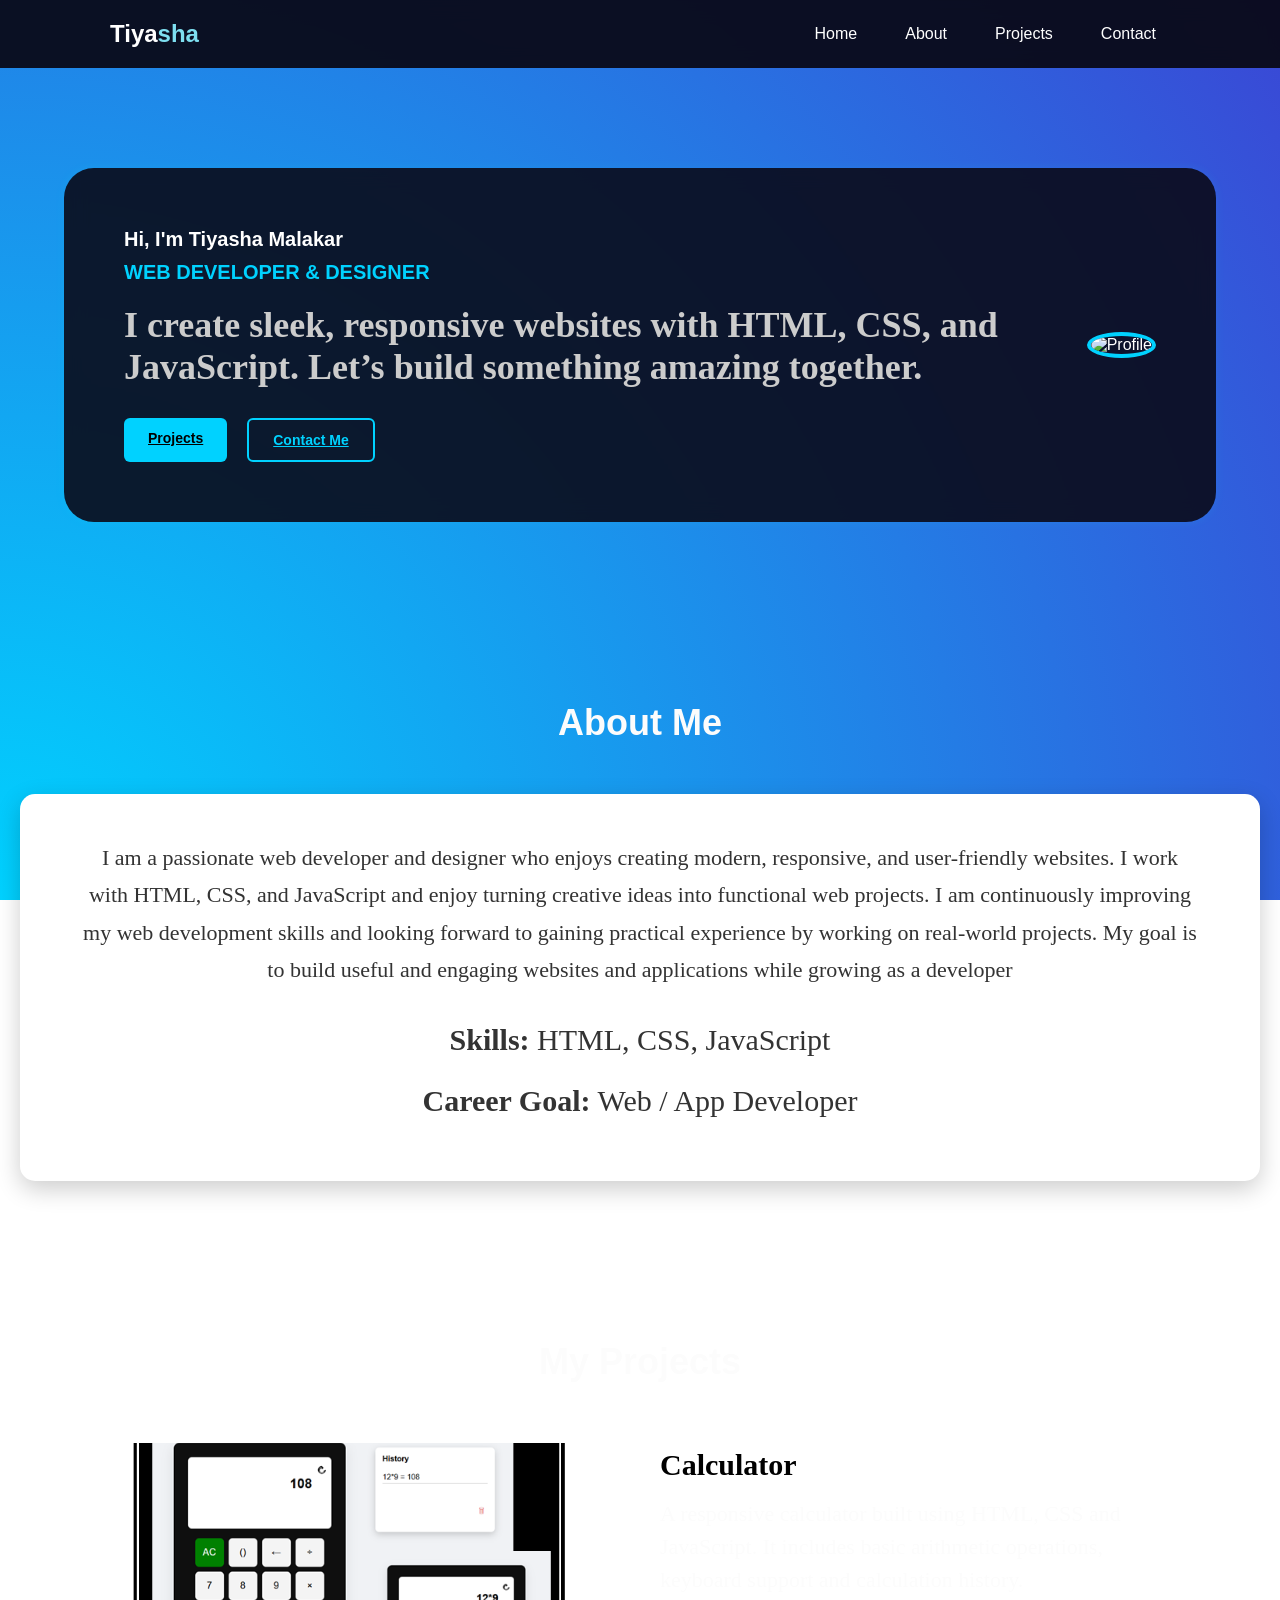
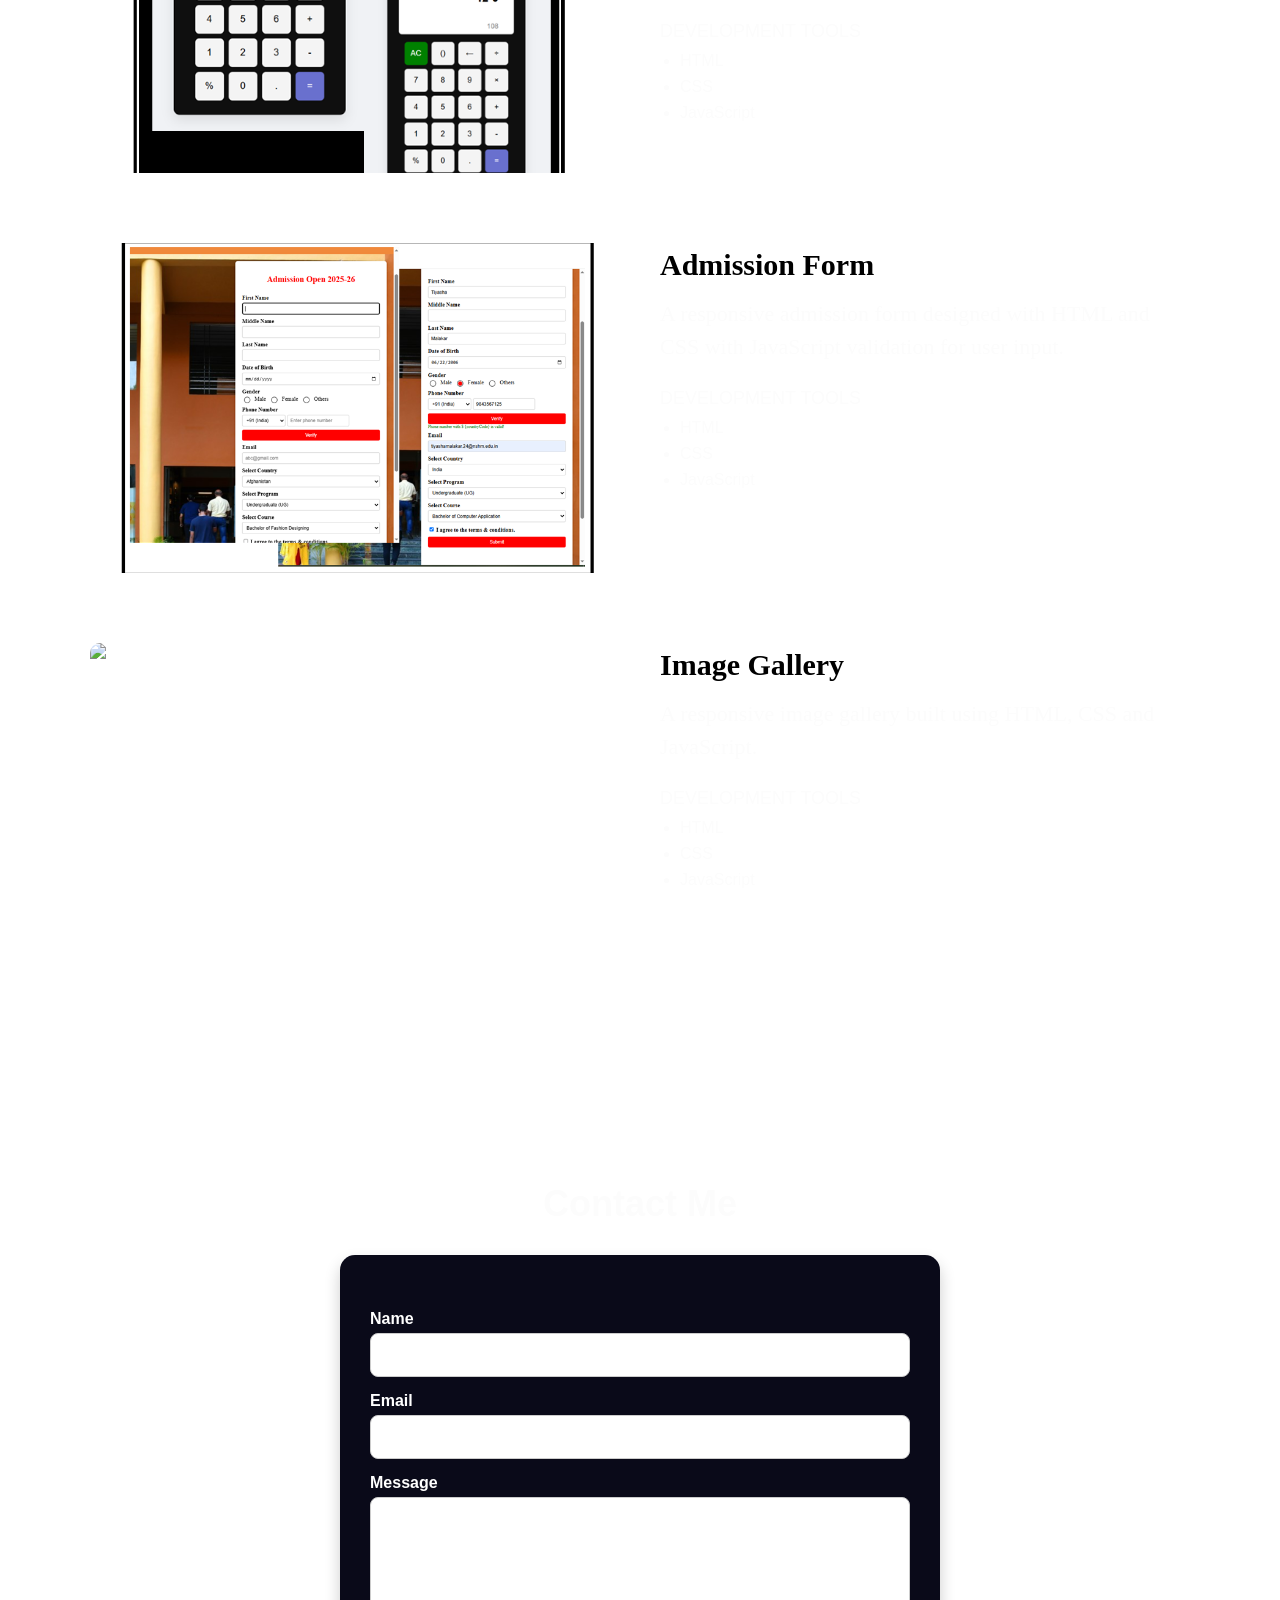
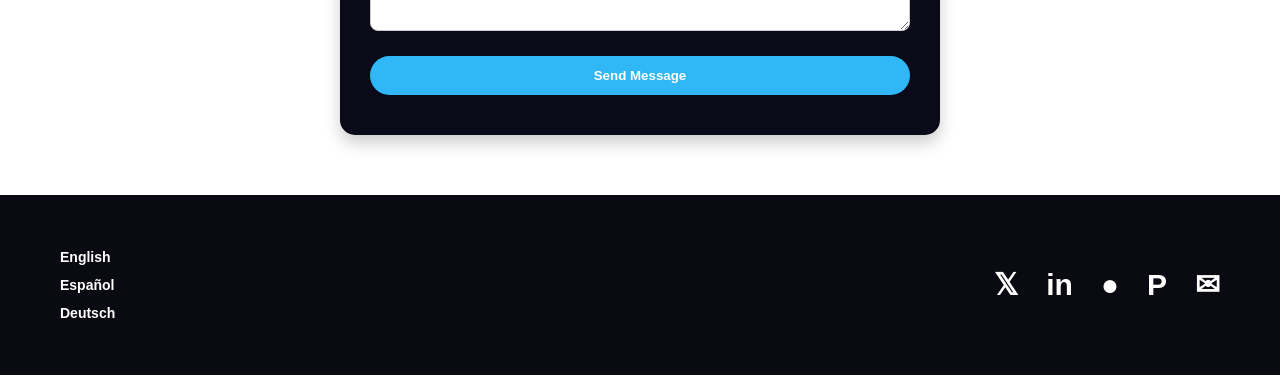
==== Portfolio/index/index.html @ 56ea9edc "Add files via upload" ====
<!DOCTYPE html>
<html lang="en">
<head>
  <meta charset="UTF-8" />
  <meta name="viewport" content="width=device-width, initial-scale=1.0" />
  <title>Tiyasha | Frontend Developer</title>

  <link rel="stylesheet" href="../css/home.css">
  <link rel="stylesheet" href="../css/about.css">
  <link rel="stylesheet" href="../css/projects.css">
  <link rel="stylesheet" href="../css/contact.css">
  <link rel="stylesheet" href="../css/footer.css">
</head>

<body>

  <!-- Header with sticky navbar -->
    <div id="navbar"></div>

  <!-- Home section -->
  <section id="home">
    <div class="main-container">
     <div class="left">
        <h1 data-i18n= "greeting"> Hi, I'm Tiyasha Malakar </h1>
        <h2 data-i18n="profession"> WEB DEVELOPER & DESIGNER</h2>
        <p data-i18n="intro">
          I create sleek, responsive websites with HTML, CSS, and JavaScript. Let’s build something amazing together.
        </p>

       <div class="buttons">
        <a href="#projects" class="btn-primary" data-i18n="projectsBtn">Projects</a>
        <a href="#contact" class="btn-outline" data-i18n="contactBtn">Contact Me</a>
       </div>
      </div>
      <div class="right">
        <img src="../images/profile.jpg" alt="Profile" />
      </div>
    </div>
  </section>

  <!-- About Me Section -->
  <section id="about" class="about-section">
    <h1 data-i18n="aboutTitle">About Me</h1>

    <div class="about-container">
      <div class="about-content">
        <p data-i18n="aboutD">
          I am a passionate web developer and designer who enjoys creating modern, responsive, and user-friendly websites. I work with HTML, CSS, and JavaScript and enjoy turning creative ideas into functional web projects. I am continuously improving my web development skills and looking forward to gaining practical experience by working on real-world projects. My goal is to build useful and engaging websites and applications while growing as a developer
        </p>

        <div class="about-details">
          <p data-i18n="aboutSkills"><strong>Skills:</strong> HTML, CSS, JavaScript</p>
          <p data-i18n="aboutGoal"><strong>Career Goal:</strong> Web / App Developer</p>
        </div>
      </div>
    </div>
  </section>

  <!-- Projects Section -->
  <section id="projects">
    <section class="projects-section">
      <h1 data-i18n="projectsTitle">My Projects</h1>
      <div class="projects-container" id="projectsContainer">
        <!-- Project 1 -->
        <div class="project-card">
          <img src="../images/cal.png" alt="Calculator Project" class="project-image">

          <div class="project-info">

            <h2 data-i18n="pTitle1">Calculator</h2>
            <p data-i18n="pd1">
              A responsive calculator built using HTML, CSS and
              JavaScript. It includes basic arithmetic operations,
              keyboard support and calculation history.
            </p>

            <h3 data-i18n="dt">DEVELOPMENT TOOLS</h3>
            <ul class="project-tools">
              <li>HTML</li>
              <li>CSS</li>
              <li>JavaScript</li>
            </ul>

          </div>
        </div>

        <!-- Project 2 -->
        <div class="project-card">
          <img src="../images/admin.png" alt="Admission Form Project" class="project-image">

          <div class="project-info">

            <h2 data-i18n="pTitle2">Admission Form</h2>
            <p data-i18n="pd2">
              A responsive admission form designed with HTML and CSS
              with JavaScript validation for user input.
            </p>

            <h3 data-i18n="dt">DEVELOPMENT TOOLS</h3>
            <ul class="project-tools">
              <li>HTML</li>
              <li>CSS</li>
              <li>JavaScript</li>
            </ul>

          </div>
        </div>

        <!-- Project 3 -->
        <div class="project-card">
          <img src="../images/imag.png" alt="Image Gallery" class="project-image">

          <div class="project-info">

            <h2 data-i18n="pTitle3">Image Gallery</h2>
            <p data-i18n="pd3">
              A responsive image gallery built using HTML, CSS and JavaScript.
            </p>

            <h3 data-i18n="dt">DEVELOPMENT TOOLS</h3>
            <ul class="project-tools">
              <li>HTML</li>
              <li>CSS</li>
              <li>JavaScript</li>
            </ul>
          </div>
        </div>

      </div>
    </section>
  </section>

  <!-- Contact Section -->
  <section id="contact">
    <section class="contact-section">
     <h1 data-i18n="contactTitle">Contact Me</h1>
      <div class="form-container">
        <form id="contactForm">
          <label for="name" data-i18n="name">Name</label>
          <input type="text" id="name" name="name">

          <label for="email" data-i18n="email">Email</label>
          <input type="email" id="email" name="email">

          <label for="message" data-i18n="message">Message</label>
          <textarea id="message" name="message" rows="6"></textarea>

          <button type="submit" data-i18n="sendButton">Send Message</button>
        </form>
      </div>
    </section>
  </section>

<!-- Footer Section -->
<footer class="footer">

    <div class="footer-languages">
        <a href="#" onclick="changelanguage('en'); return false;">English</a>
        <a href="#" onclick="changelanguage('es'); return false;">Español</a>
        <a href="#" onclick="changelanguage('de'); return false;">Deutsch</a>
    </div>

    <div class="footer-social">
        <a href="#" aria-label="Twitter">𝕏</a>
        <a href="#" aria-label="LinkedIn">in</a>
        <a href="#" aria-label="GitHub">●</a>
        <a href="#" aria-label="Pinterest">P</a>
        <a href="#" aria-label="Email">✉</a>
    </div>

</footer>

  <!-- Navbar -->
  <script>
    fetch("nav.html")
        .then(response => response.text())
        .then(data => {
            document.getElementById("navbar").innerHTML = data;

            const savedLanguage = localStorage.getItem("selectedLanguage");

            if (savedLanguage) {
                changelanguage(savedLanguage);
            }

        });
  </script>

  <!-- Contact -->
  <script src="../js/contact.js"></script>

  <!-- Footer -->
  <script src="../js/footer.js"></script>

</body>
</html>
---- Portfolio/css/home.css ----
* {
  margin: 0;
  padding: 0;
  box-sizing: border-box;
  }
    
  .body {
    background: radial-gradient(circle at bottom left, #00d2ff, #3a47d5);
    background-attachment: fixed;
    font-family: 'Segoe UI', sans-serif;
    color: #fff;
  }

  .main-container {
    margin: 100px auto;
    background: rgba(10, 10, 25, 0.9);
    border-radius: 30px;
    padding: 60px;
    width: 90%;
    display: flex;
    flex-wrap: wrap;
    justify-content: space-between;
    align-items: center;
    backdrop-filter: blur(10px);
    box-shadow: 0 0 10px rgba(0, 255, 255, 0.1);
    transition: box-shadow 0.3s ease;
  }

  .main-container:hover {
    box-shadow: 0 0 40px rgba(0, 255, 255, 0.6);
  }

  .left {
    flex: 1;
    min-width: 300px;
  }

  .left h1 {
    font-size: 20px;
    margin-bottom: 10px;
  }

  .left h2 {
    color: #00d2ff;
    font-size: 20px;
    font-weight: 600;
    margin-bottom: 20px;
  }

  .left p {
    color: #ccc;
    font-size: 36px;
    font-weight: 600;
    font-family:'Times New Roman', Times, serif;
    margin-bottom: 30px;
  }

  .buttons {
    display: flex;
    gap: 20px;
  }

  .buttons a {
    display: inline-block;
    padding: 12px 24px;
    border-radius: 6px;
    cursor: pointer;
    font-weight: 600;
    font-size: 14px;
    transition: 0.3s ease;
  }

  .buttons a:hover {
    transform: translateY(-3px);
  }

  .btn-primary {
    background: #00d2ff;
    color: #000;
  }

  .btn-outline {
    background: transparent;
    border: 2px solid #00d2ff;
    color: #00d2ff;
  }

  .right img {
      width: 400px;
      height: 400px;
      border-radius: 50%;
      object-fit: cover;
      border: 4px solid #00d2ff;
  }

  @media (max-width: 768px) {
    .main-container {
      flex-direction: column;
      text-align: center;
   }

   .right {
      margin-top: 30px;
    }
  }
---- Portfolio/css/about.css ----
/* About Me Section */

.about-section {
    width: 100%;
    padding: 80px 20px;
    box-sizing: border-box;
}

.about-section h1 {
    text-align: center;
    color: #fcfcfc;
    font-size: 36px;
    margin: 0 0 50px 0;
}

.about-container {
    max-width: 1300px;
    margin: 0 auto;
    background: white;
    padding: 45px 60px;
    box-sizing: border-box;
    border-radius: 15px;
    text-align: center;
    box-shadow: 0 8px 25px rgba(0, 0, 0, 0.2);
}

.about-content {
    font-family: 'Times New Roman', Times, serif;
}

.about-content p {
    color: #333;
    font-size: 22px;
    line-height: 1.7;
    margin: 0 auto 25px auto;
}

.about-details {
    margin-top: 25px;
}

.about-details p {
    color: #333;
    font-size: 30px;
    margin-bottom: 10px;
}

.about-details strong {
    font-weight: 700 !important;
}

/* Mobile */

@media (max-width: 768px) {

    .about-section {
        padding: 60px 15px;
    }

    .about-section h1 {
        font-size: 30px;
        margin-bottom: 35px;
    }

    .about-container {
        padding: 30px 20px;
    }

    .about-content p {
        font-size: 18px;
    }

    .about-details p {
        font-size: 17px;
    }
}
---- Portfolio/css/projects.css ----
/* Projects Section */
#projects{
    width: 100%;
}

#projects .projects-section {
    width: 100%;
    padding: 80px 20px;
    box-sizing: border-box;
}

#projects .projects-section > h1 {
    display: block;
    width: 100%;
    text-align: center;
    font-size: 36px;
    color: #fcfcfc;
    margin: 0 auto 60px auto;
}


/* Main project container */
.projects-container {
    width: 100%;
    max-width: 1100px;
    margin: 0 auto;
}


/* Individual project */
.project-card {
    display: grid;
    grid-template-columns: 1fr 1fr;
    gap: 40px;
    align-items: start;
    margin-bottom: 70px;
}


/* Project image */
.project-image {
    width: 100%;
    height: 330px;
    object-fit: cover;
    border-radius: 10px;
    display: block;
}


/* Project information */
.project-info {
    padding-top: 5px;
}

.project-info h2 {
    color: #000000;
    font-size: 30px;
    font-family:'Bodoni Mt Black', serif;
    margin: 0 0 15px 0;
}

.project-info p {
    color: #fcfcfc;
    font-size: 22px;
    font-family:'Times New Roman', Times, serif;
    line-height: 1.5;

    margin-bottom: 25px;
}

/* Development tools */
.project-info h3 {
    color: #fcfcfc;
    font-size: 18px;
    font-weight: 500;
    margin-bottom: 10px;
}

.project-tools {
    padding-left: 20px;
    margin: 0;
}

.project-tools li {
    color: #fcfcfc;
    font-size: 16px;
    font-weight: 400;
    margin-bottom: 8px;
}


/* Hover effect */
.project-card {
    transition: transform 0.3s ease;
}

.project-card:hover {
    transform: translateY(-3px);
}

/* Tablet */
@media (max-width: 900px) {

    .project-card {
        grid-template-columns: 1fr;
        gap: 25px;
    }

    .project-image {
        height: 350px;
    }

}

/* Mobile */
@media (max-width: 600px) {

    .projects-section {
        padding: 60px 15px;
    }

    .projects-section h1 {
        font-size: 30px;
        margin-bottom: 40px;
    }

    .project-image {
        height: 250px;
    }

    .project-info h2 {
        font-size: 20px;
    }

    .project-info p {
        font-size: 14px;
    }

}
---- Portfolio/css/contact.css ----
body {
    margin: 0;
    font-family: 'Aerial', sans-serif;
    background-color: #f9f9f9;
    color: #fff;
}

.contact-section {
    padding: 60px 20px;
    max-width: 1000px;
    margin: auto;
}

.contact-section h1 {
    color: #fcfcfc;
    font-size: 36px;
    margin-bottom: 30px;
    text-align: center;
}

.form-container {
    background-color: #0a0a19;
    padding: 40px 30px;
    border-radius: 15px;
    box-shadow: 0 8px 16px rgba(0, 0, 0, 0.2);
    max-width: 600px;
    margin: 0 auto;
}

/* Contact form */
#contactForm {
    display: flex;
    flex-direction: column;
}

/* Labels */
#contactForm label {
    margin-top: 15px;
    margin-bottom: 5px;
    font-weight: 600;
    color: white;
}

/* Inputs and textarea */
#contactForm input,
#contactForm textarea {
    padding: 12px;
    font-family:'Times New Roman', Times, serif;
    font-size: 16px;
    border: 1px solid #ccc;
    border-radius: 8px;
    outline: none;
    box-sizing: border-box;
    width: 100%;
}

/* Focus effect */
#contactForm input:focus,
#contactForm textarea:focus {
    border-color: #30b7f5;
    box-shadow: 0 0 5px rgba(48, 183, 245, 0.5);
}

/* Submit button */
#contactForm button[type="submit"] {
    margin-top: 25px;
    background: #30b7f5;
    color: white;
    padding: 12px;
    border: none;
    border-radius: 25px;
    font-weight: bold;
    cursor: pointer;
    transition: background 0.3s ease;
}

/* Button hover */
#contactForm button[type="submit"]:hover {
    background: #1ca7e0;
}

/* Mobile */
@media (max-width: 768px) {

    .contact-section {
        padding: 40px 15px;
    }

    .form-container {
        padding: 30px 20px;
    }
}
---- Portfolio/css/footer.css ----
/* Footer */
.footer {
    min-height: 180px;
    background: #0a0a12;
    display: flex;
    align-items: center;
    justify-content: space-between;
    padding: 40px 60px;
    box-sizing: border-box;
}

/* Languages on the left */
.footer-languages {
    display: flex;
    flex-direction: column;
    gap: 12px;
}

.footer-languages a {
    color: white;
    text-decoration: none;
    font-size: 14px;
    font-weight: 600;
    transition: 0.3s ease;
}

.footer-languages a:hover {
    color: #00d2ff;
}

/* Social icons in the center */
.footer-social {
    display: flex;
    align-items: center;
    justify-content: center;
    gap: 28px;
}

.footer-social a {
    color: white;
    text-decoration: none;
    font-size: 30px;
    font-weight: bold;
    transition: 0.3s ease;
}

.footer-social a:hover {
    color: #00d2ff;
    transform: translateY(-3px);
}

/* Mobile */
@media (max-width: 768px) {

    .footer {
        flex-direction: column;
        gap: 30px;
        padding: 40px 20px;
        text-align: center;
    }

    .footer-languages {
        align-items: center;
    }

    .footer-social {
        gap: 20px;
    }
}
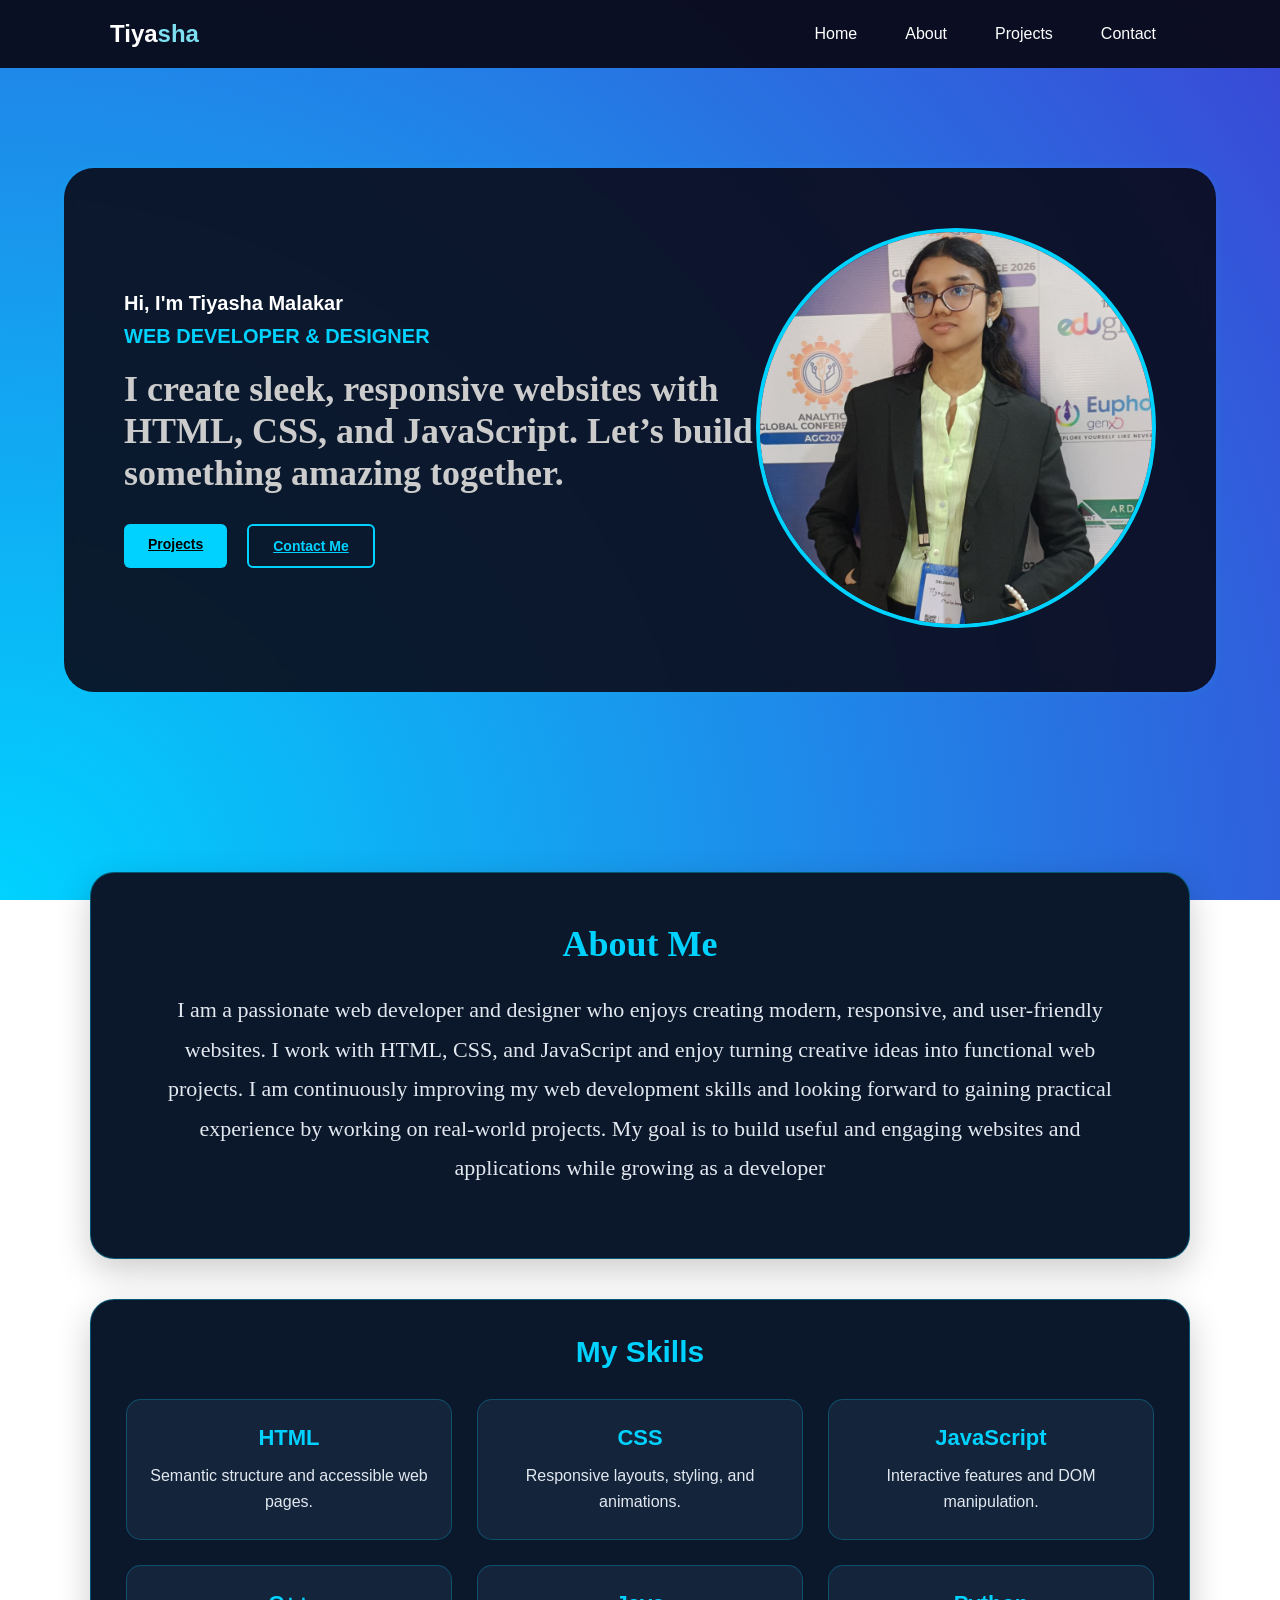
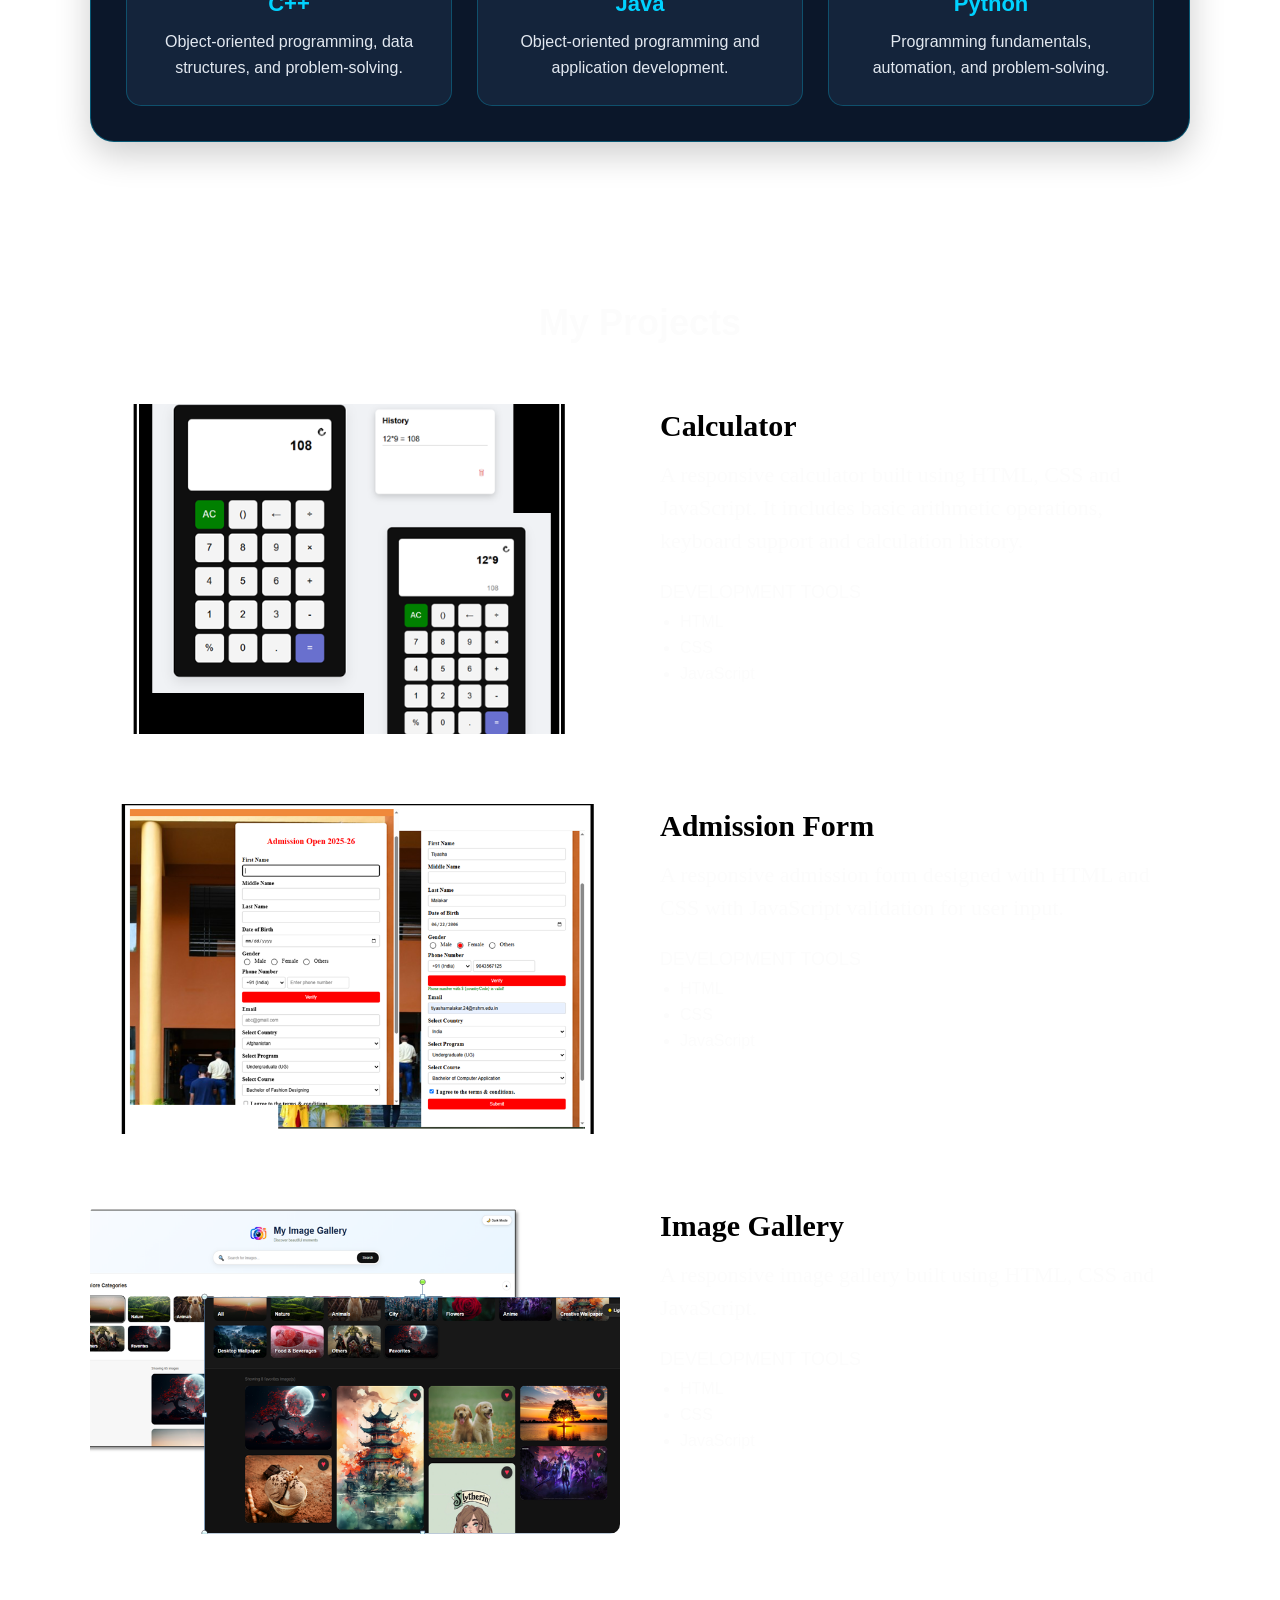
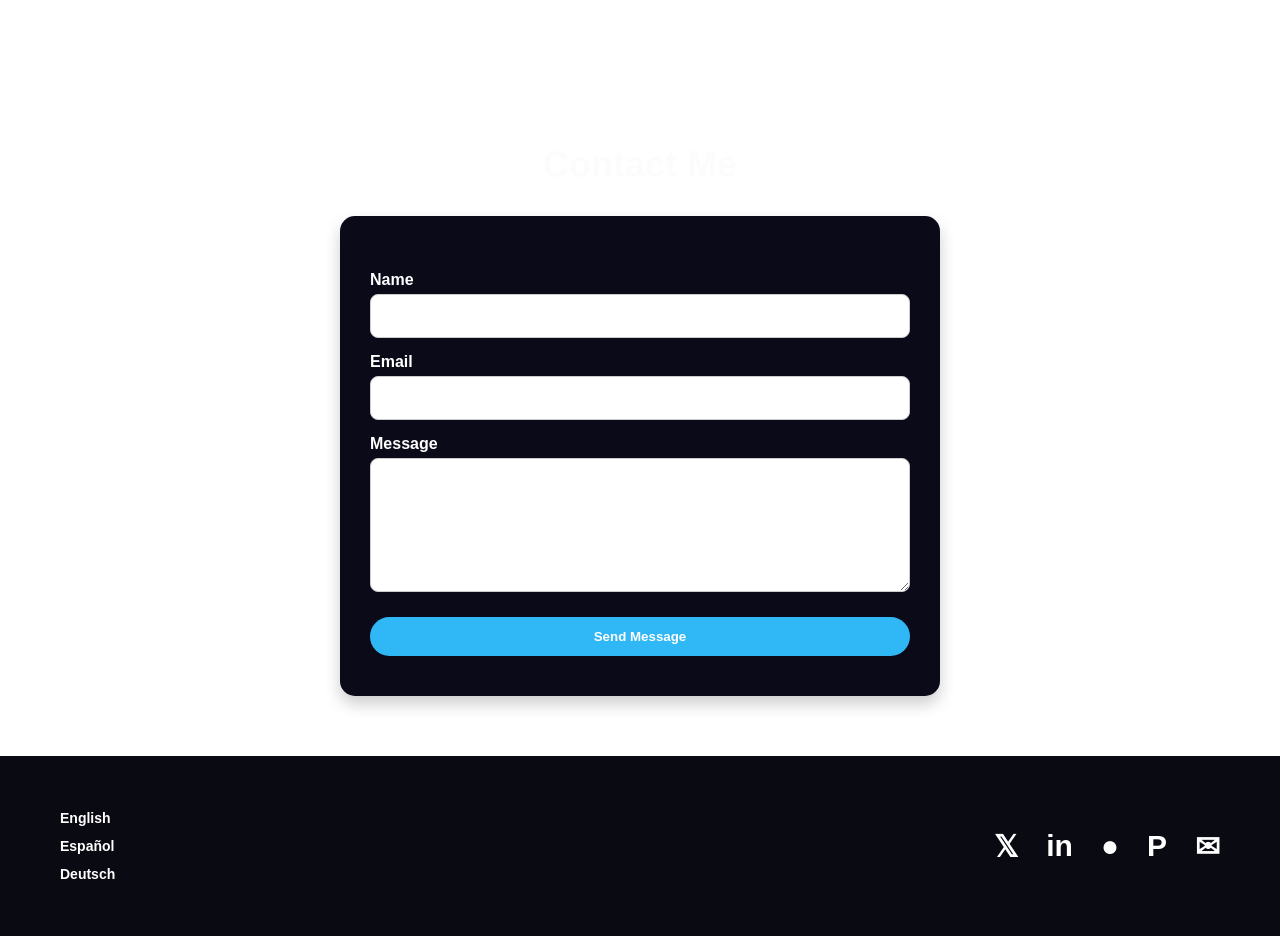
==== commit 51dd5541: "updated" ====
--- a/Portfolio/index/index.html
+++ b/Portfolio/index/index.html
@@ -33,27 +33,61 @@
        </div>
       </div>
       <div class="right">
-        <img src="../images/profile.jpg" alt="Profile" />
+        <img src="../images/profile.jpeg" alt="Profile" />
       </div>
     </div>
   </section>
 
   <!-- About Me Section -->
   <section id="about" class="about-section">
-    <h1 data-i18n="aboutTitle">About Me</h1>
 
     <div class="about-container">
+      <h1 data-i18n="aboutTitle">About Me</h1>
+      
       <div class="about-content">
         <p data-i18n="aboutD">
           I am a passionate web developer and designer who enjoys creating modern, responsive, and user-friendly websites. I work with HTML, CSS, and JavaScript and enjoy turning creative ideas into functional web projects. I am continuously improving my web development skills and looking forward to gaining practical experience by working on real-world projects. My goal is to build useful and engaging websites and applications while growing as a developer
         </p>
-
-        <div class="about-details">
-          <p data-i18n="aboutSkills"><strong>Skills:</strong> HTML, CSS, JavaScript</p>
-          <p data-i18n="aboutGoal"><strong>Career Goal:</strong> Web / App Developer</p>
-        </div>
-      </div>
-    </div>
+      </div>
+    </div>
+
+    <!-- Skills Section -->
+    <div class="skills-section">
+      <h2 data-i18n="aboutSkills">My Skills</h2>
+
+      <div class="skills-container">
+        <div class="skill-card">
+          <h3>HTML</h3>
+          <p data-i18n="html">Semantic structure and accessible web pages.</p>
+        </div>
+
+        <div class="skill-card">
+          <h3>CSS</h3>
+          <p data-i18n="css">Responsive layouts, styling, and animations.</p>
+        </div>
+
+        <div class="skill-card">
+          <h3>JavaScript</h3>
+          <p data-i18n="javascript">Interactive features and DOM manipulation.</p>
+        </div>
+
+        <div class="skill-card">
+          <h3>C++</h3>
+          <p data-i18n="'c++'">Object-oriented programming, data structures, and problem-solving.</p>
+        </div>
+
+        <div class="skill-card">
+          <h3>Java</h3>
+          <p data-i18n="java">Object-oriented programming and application development.</p>
+        </div>
+
+        <div class="skill-card">
+          <h3>Python</h3>
+          <p data-i18n="python">Programming fundamentals, automation, and problem-solving.</p>
+        </div>
+      </div>
+    </div>
+
   </section>
 
   <!-- Projects Section -->
--- a/Portfolio/css/home.css
+++ b/Portfolio/css/home.css
@@ -91,6 +91,7 @@
       height: 400px;
       border-radius: 50%;
       object-fit: cover;
+       object-position: center 8%;
       border: 4px solid #00d2ff;
   }
 
--- a/Portfolio/css/about.css
+++ b/Portfolio/css/about.css
@@ -6,48 +6,90 @@
     box-sizing: border-box;
 }
 
-.about-section h1 {
+.about-container {
+    max-width: 1100px;
+    margin: 0 auto;
+    padding: 50px 60px;
+    box-sizing: border-box;
+
+    background: #0B172A;
+    border: 1px solid rgba(0, 210, 255, 0.35);
+    border-radius: 24px;
+    box-shadow: 0 12px 35px rgba(0, 0, 0, 0.2);
+
     text-align: center;
-    color: #fcfcfc;
-    font-size: 36px;
-    margin: 0 0 50px 0;
-}
-
-.about-container {
-    max-width: 1300px;
-    margin: 0 auto;
-    background: white;
-    padding: 45px 60px;
-    box-sizing: border-box;
-    border-radius: 15px;
-    text-align: center;
-    box-shadow: 0 8px 25px rgba(0, 0, 0, 0.2);
-}
-
-.about-content {
     font-family: 'Times New Roman', Times, serif;
 }
 
-.about-content p {
-    color: #333;
-    font-size: 22px;
-    line-height: 1.7;
-    margin: 0 auto 25px auto;
+.about-container h1 {
+    color: #00D2FF;
+    font-size: 36px;
+    margin: 0 0 25px;
 }
 
-.about-details {
-    margin-top: 25px;
+.about-content p {
+    color: #E2E8F0;
+    font-size: 22px;
+    line-height: 1.8;
+    margin-bottom: 20px;
 }
 
-.about-details p {
-    color: #333;
-    font-size: 30px;
-    margin-bottom: 10px;
+
+/* Skills Section */
+
+.skills-section {
+    max-width: 1100px;
+    margin: 40px auto 0;
+    padding: 35px;
+    box-sizing: border-box;
+
+    background: #0B172A;
+    border: 1px solid rgba(0, 210, 255, 0.35);
+    border-radius: 24px;
+    box-shadow: 0 12px 35px rgba(0, 0, 0, 0.2);
 }
 
-.about-details strong {
-    font-weight: 700 !important;
+.skills-section h2 {
+    color: #00D2FF;
+    text-align: center;
+    font-size: 30px;
+    margin: 0 0 30px;
 }
+
+.skills-container {
+    display: grid;
+    grid-template-columns: repeat(3, 1fr);
+    gap: 25px;
+}
+
+.skill-card {
+    background: #14243B;
+    border: 1px solid rgba(0, 210, 255, 0.25);
+    border-radius: 15px;
+    padding: 25px 20px;
+    text-align: center;
+    transition: 0.3s ease;
+}
+
+.skill-card:hover {
+    transform: translateY(-5px);
+    border-color: #00D2FF;
+    box-shadow: 0 5px 20px rgba(0, 210, 255, 0.15);
+}
+
+.skill-card h3 {
+    color: #00D2FF;
+    font-size: 22px;
+    margin: 0 0 12px;
+}
+
+.skill-card p {
+    color: #E2E8F0;
+    font-size: 16px;
+    line-height: 1.6;
+    margin: 0;
+}
+
 
 /* Mobile */
 
@@ -57,20 +99,29 @@
         padding: 60px 15px;
     }
 
-    .about-section h1 {
-        font-size: 30px;
-        margin-bottom: 35px;
-    }
-
     .about-container {
         padding: 30px 20px;
+    }
+    
+    .about-container h1 {
+        font-size: 30px;
     }
 
     .about-content p {
         font-size: 18px;
     }
 
-    .about-details p {
-        font-size: 17px;
+    .skills-section {
+        padding: 25px 20px;
     }
-}+
+    .skills-container {
+        grid-template-columns: 1fr;
+        gap: 15px;
+    }
+
+    .skills-section h2 {
+        font-size: 26px;
+    }
+}
+
